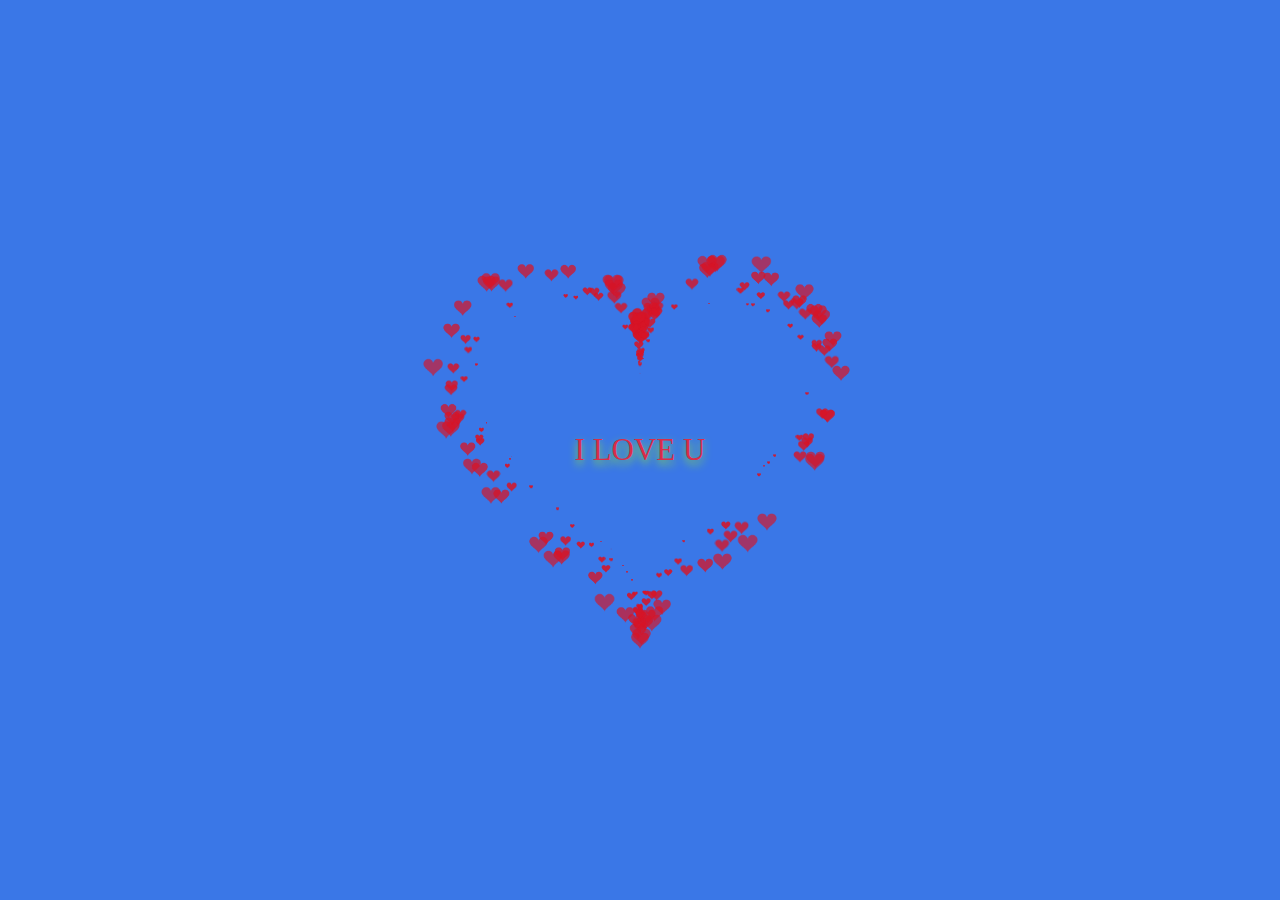
==== index.html @ 83ef6614 "change name" ====
<!DOCTYPE HTML PUBLIC "-//W3C//DTD HTML 4.0 Transitional//EN">

<HTML>

 <HEAD>
     

  <TITLE> Tình iu cụa anh </TITLE>
  <link rel="stylesheet" href="mylove.css">

  <META NAME="Generator" CONTENT="EditPlus">

  <META NAME="Author" CONTENT="">

  <META NAME="Keywords" CONTENT="">

  <META NAME="Description" CONTENT="">

  <style>

  html, body {

  height: 100%;

  padding: 0;

  margin: 0;

  background: #000;

}

canvas {

  position: absolute;

  width: 100%;

  height: 100%;

}

  </style>

 </HEAD>


 <BODY>

  <canvas id="pinkboard"></canvas>

  <script>

  /*

 * Settings

 */

var settings = {

  particles: {

    length:   500, // maximum amount of particles

    duration:   2, // particle duration in sec

    velocity: 100, // particle velocity in pixels/sec

    effect: -0.75, // play with this for a nice effect

    size:      30, // particle size in pixels

  },

};


/*

 * RequestAnimationFrame polyfill by Erik Möller

 */

(function(){var b=0;var c=["ms","moz","webkit","o"];for(var a=0;a<c.length&&!window.requestAnimationFrame;++a){window.requestAnimationFrame=window[c[a]+"RequestAnimationFrame"];window.cancelAnimationFrame=window[c[a]+"CancelAnimationFrame"]||window[c[a]+"CancelRequestAnimationFrame"]}if(!window.requestAnimationFrame){window.requestAnimationFrame=function(h,e){var d=new Date().getTime();var f=Math.max(0,16-(d-b));var g=window.setTimeout(function(){h(d+f)},f);b=d+f;return g}}if(!window.cancelAnimationFrame){window.cancelAnimationFrame=function(d){clearTimeout(d)}}}());


/*

 * Point class

 */

var Point = (function() {

  function Point(x, y) {

    this.x = (typeof x !== 'undefined') ? x : 0;

    this.y = (typeof y !== 'undefined') ? y : 0;

  }

  Point.prototype.clone = function() {

    return new Point(this.x, this.y);

  };

  Point.prototype.length = function(length) {

    if (typeof length == 'undefined')

      return Math.sqrt(this.x * this.x + this.y * this.y);

    this.normalize();

    this.x *= length;

    this.y *= length;

    return this;

  };

  Point.prototype.normalize = function() {

    var length = this.length();

    this.x /= length;

    this.y /= length;

    return this;

  };

  return Point;

})();


/*

 * Particle class

 */

var Particle = (function() {

  function Particle() {

    this.position = new Point();

    this.velocity = new Point();

    this.acceleration = new Point();

    this.age = 0;

  }

  Particle.prototype.initialize = function(x, y, dx, dy) {

    this.position.x = x;

    this.position.y = y;

    this.velocity.x = dx;

    this.velocity.y = dy;

    this.acceleration.x = dx * settings.particles.effect;

    this.acceleration.y = dy * settings.particles.effect;

    this.age = 0;

  };

  Particle.prototype.update = function(deltaTime) {

    this.position.x += this.velocity.x * deltaTime;

    this.position.y += this.velocity.y * deltaTime;

    this.velocity.x += this.acceleration.x * deltaTime;

    this.velocity.y += this.acceleration.y * deltaTime;

    this.age += deltaTime;

  };

  Particle.prototype.draw = function(context, image) {

    function ease(t) {

      return (--t) * t * t + 1;

    }

    var size = image.width * ease(this.age / settings.particles.duration);

    context.globalAlpha = 1 - this.age / settings.particles.duration;

    context.drawImage(image, this.position.x - size / 2, this.position.y - size / 2, size, size);

  };

  return Particle;

})();


/*

 * ParticlePool class

 */

var ParticlePool = (function() {

  var particles,

      firstActive = 0,

      firstFree   = 0,

      duration    = settings.particles.duration;

 

  function ParticlePool(length) {

    // create and populate particle pool

    particles = new Array(length);

    for (var i = 0; i < particles.length; i++)

      particles[i] = new Particle();

  }

  ParticlePool.prototype.add = function(x, y, dx, dy) {

    particles[firstFree].initialize(x, y, dx, dy);

   

    // handle circular queue

    firstFree++;

    if (firstFree   == particles.length) firstFree   = 0;

    if (firstActive == firstFree       ) firstActive++;

    if (firstActive == particles.length) firstActive = 0;

  };

  ParticlePool.prototype.update = function(deltaTime) {

    var i;

   

    // update active particles

    if (firstActive < firstFree) {

      for (i = firstActive; i < firstFree; i++)

        particles[i].update(deltaTime);

    }

    if (firstFree < firstActive) {

      for (i = firstActive; i < particles.length; i++)

        particles[i].update(deltaTime);

      for (i = 0; i < firstFree; i++)

        particles[i].update(deltaTime);

    }

   

    // remove inactive particles

    while (particles[firstActive].age >= duration && firstActive != firstFree) {

      firstActive++;

      if (firstActive == particles.length) firstActive = 0;

    }

   

   

  };

  ParticlePool.prototype.draw = function(context, image) {

    // draw active particles

    if (firstActive < firstFree) {

      for (i = firstActive; i < firstFree; i++)

        particles[i].draw(context, image);

    }

    if (firstFree < firstActive) {

      for (i = firstActive; i < particles.length; i++)

        particles[i].draw(context, image);

      for (i = 0; i < firstFree; i++)

        particles[i].draw(context, image);

    }

  };

  return ParticlePool;

})();


/*

 * Putting it all together

 */

(function(canvas) {

  var context = canvas.getContext('2d'),

      particles = new ParticlePool(settings.particles.length),

      particleRate = settings.particles.length / settings.particles.duration, // particles/sec

      time;

 

  // get point on heart with -PI <= t <= PI

  function pointOnHeart(t) {

    return new Point(

      160 * Math.pow(Math.sin(t), 3),

      130 * Math.cos(t) - 50 * Math.cos(2 * t) - 20 * Math.cos(3 * t) - 10 * Math.cos(4 * t) + 25

    );

  }

 

  // creating the particle image using a dummy canvas

  var image = (function() {

    var canvas  = document.createElement('canvas'),

        context = canvas.getContext('2d');

    canvas.width  = settings.particles.size;

    canvas.height = settings.particles.size;

    // helper function to create the path

    function to(t) {

      var point = pointOnHeart(t);

      point.x = settings.particles.size / 2 + point.x * settings.particles.size / 350;

      point.y = settings.particles.size / 2 - point.y * settings.particles.size / 350;

      return point;

    }

    // create the path

    context.beginPath();

    var t = -Math.PI;

    var point = to(t);

    context.moveTo(point.x, point.y);

    while (t < Math.PI) {

      t += 0.01; // baby steps!

      point = to(t);

      context.lineTo(point.x, point.y);

    }

    context.closePath();

    // create the fill

    context.fillStyle = '#d71527';

    context.fill();

    // create the image

    var image = new Image();

    image.src = canvas.toDataURL();

    return image;

  })();

 

  // render that thing!

  function render() {

    // next animation frame

    requestAnimationFrame(render);

   

    // update time

    var newTime   = new Date().getTime() / 1000,

        deltaTime = newTime - (time || newTime);

    time = newTime;

   

    // clear canvas

    context.clearRect(0, 0, canvas.width, canvas.height);

   

    // create new particles

    var amount = particleRate * deltaTime;

    for (var i = 0; i < amount; i++) {

      var pos = pointOnHeart(Math.PI - 2 * Math.PI * Math.random());

      var dir = pos.clone().length(settings.particles.velocity);

      particles.add(canvas.width / 2 + pos.x, canvas.height / 2 - pos.y, dir.x, -dir.y);

    }

   

    // update and draw particles

    particles.update(deltaTime);

    particles.draw(context, image);

  }

 

  // handle (re-)sizing of the canvas

  function onResize() {

    canvas.width  = canvas.clientWidth;

    canvas.height = canvas.clientHeight;

  }

  window.onresize = onResize;

 

  // delay rendering bootstrap

  setTimeout(function() {

    onResize();

    render();

  }, 10);

})(document.getElementById('pinkboard'));

  </script>

  <div class="text-center">
     <p class="text-center--desc">I LOVE U</p>
  </div>

 </BODY>

</HTML>
---- mylove.css ----
body {
    background:#3a77e7;
}

.text-center {
    background:#3a77e7;
}

.text-center--desc {
    width: 100%;height: 100%;
    font-size:31px;
    display: flex;
    align-items: center;
    justify-content: center;
    text-align: center;
    text-shadow:0 4px 8px #92eb2c;
    color:#da2c49;
    margin-bottom: 5px;

}
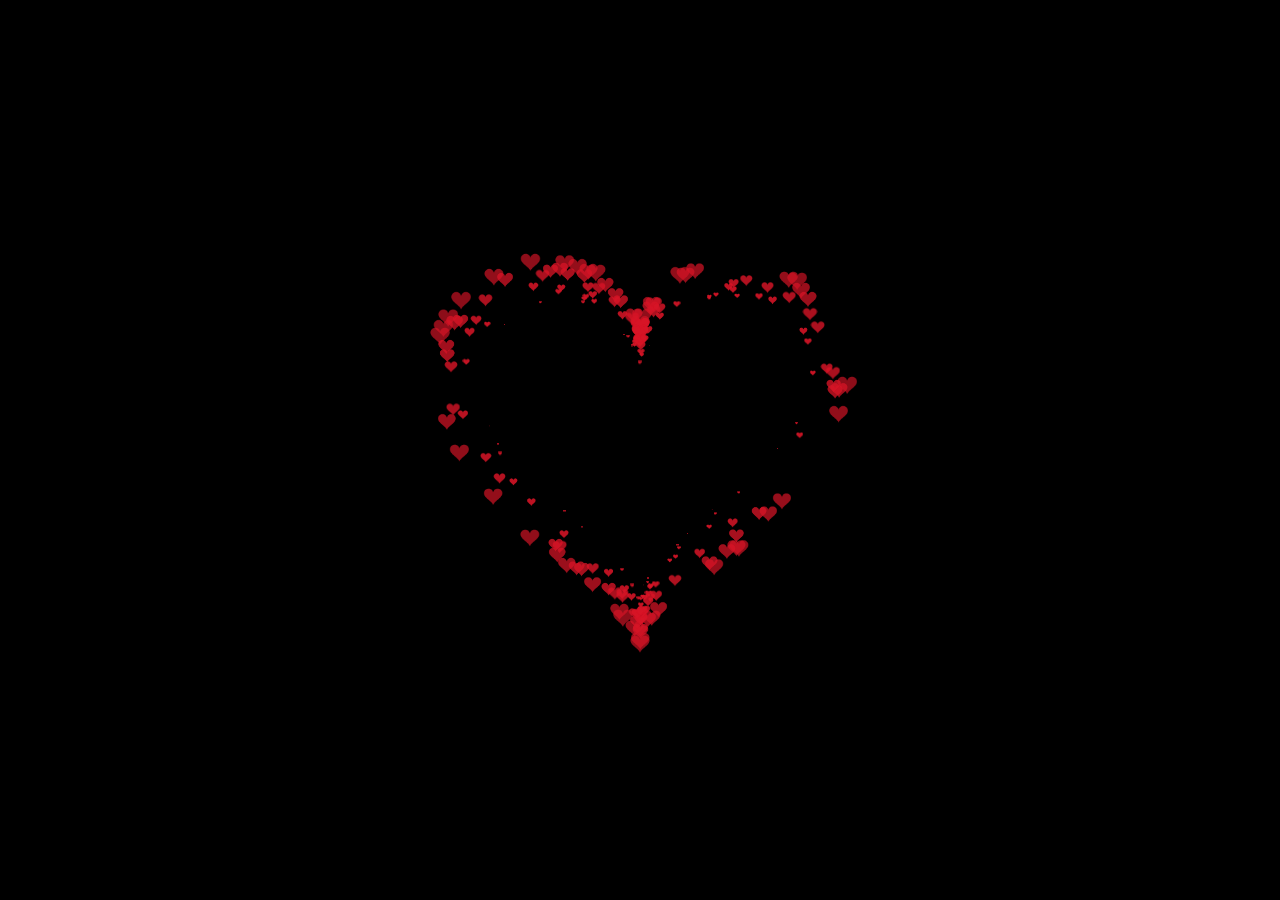
==== commit 6ff3bfe4: "last change" ====
--- a/index.html
+++ b/index.html
@@ -518,9 +518,7 @@
 
   </script>
 
-  <div class="text-center">
-     <p class="text-center--desc">I LOVE U</p>
-  </div>
+  
 
  </BODY>
 
--- a/mylove.css
+++ b/mylove.css
@@ -1,9 +1,9 @@
 body {
-    background:#3a77e7;
+    background:#000;
 }
 
 .text-center {
-    background:#3a77e7;
+    background:#000;
 }
 
 .text-center--desc {
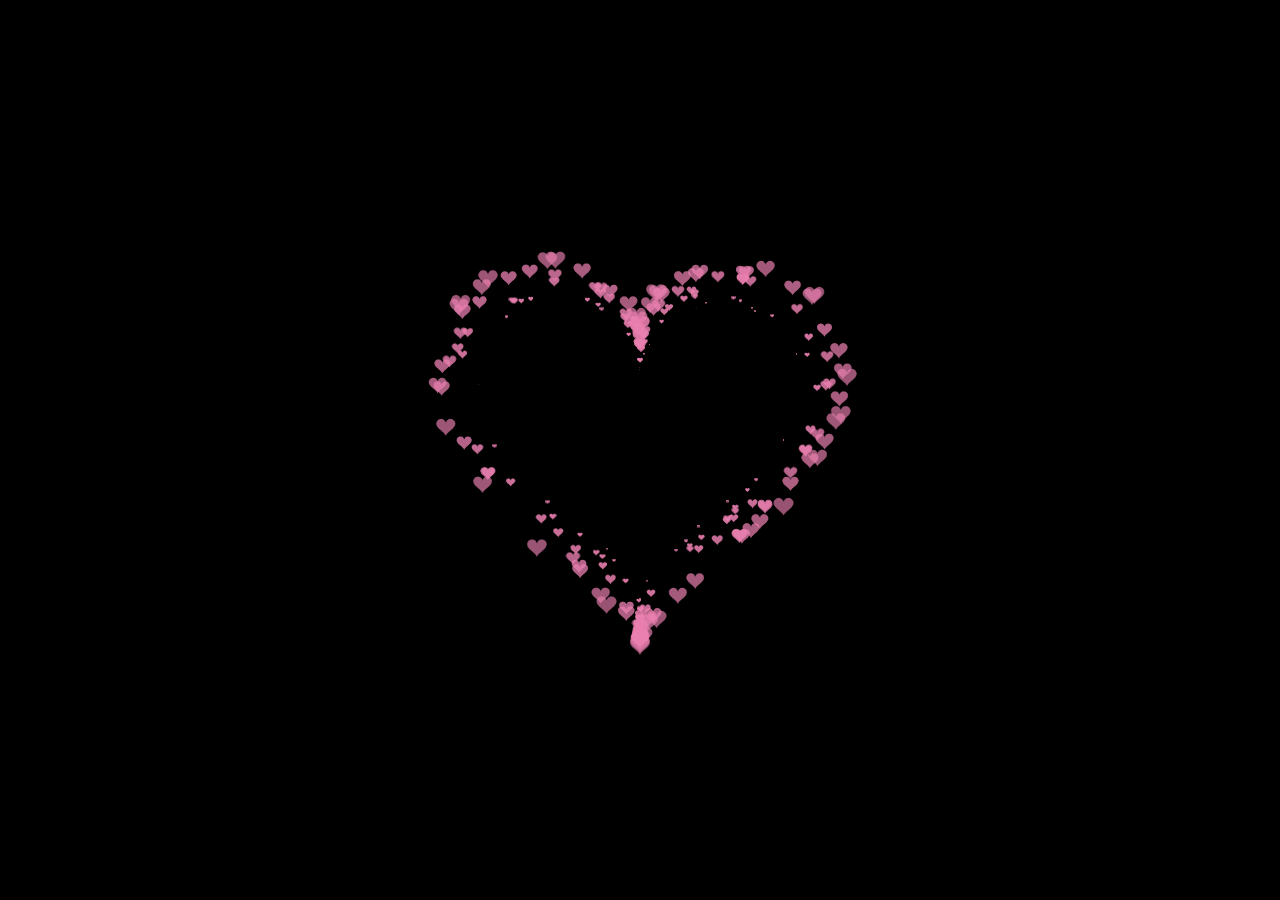
==== commit bfbdb945: "rename" ====
--- a/index.html
+++ b/index.html
@@ -3,10 +3,8 @@
 <HTML>
 
  <HEAD>
-     
-
-  <TITLE> Tình iu cụa anh </TITLE>
-  <link rel="stylesheet" href="mylove.css">
+
+  <TITLE> New Document </TITLE>
 
   <META NAME="Generator" CONTENT="EditPlus">
 
@@ -422,7 +420,7 @@
 
     // create the fill
 
-    context.fillStyle = '#d71527';
+    context.fillStyle = '#ea80b0';
 
     context.fill();
 
@@ -518,8 +516,6 @@
 
   </script>
 
-  
-
  </BODY>
 
 </HTML>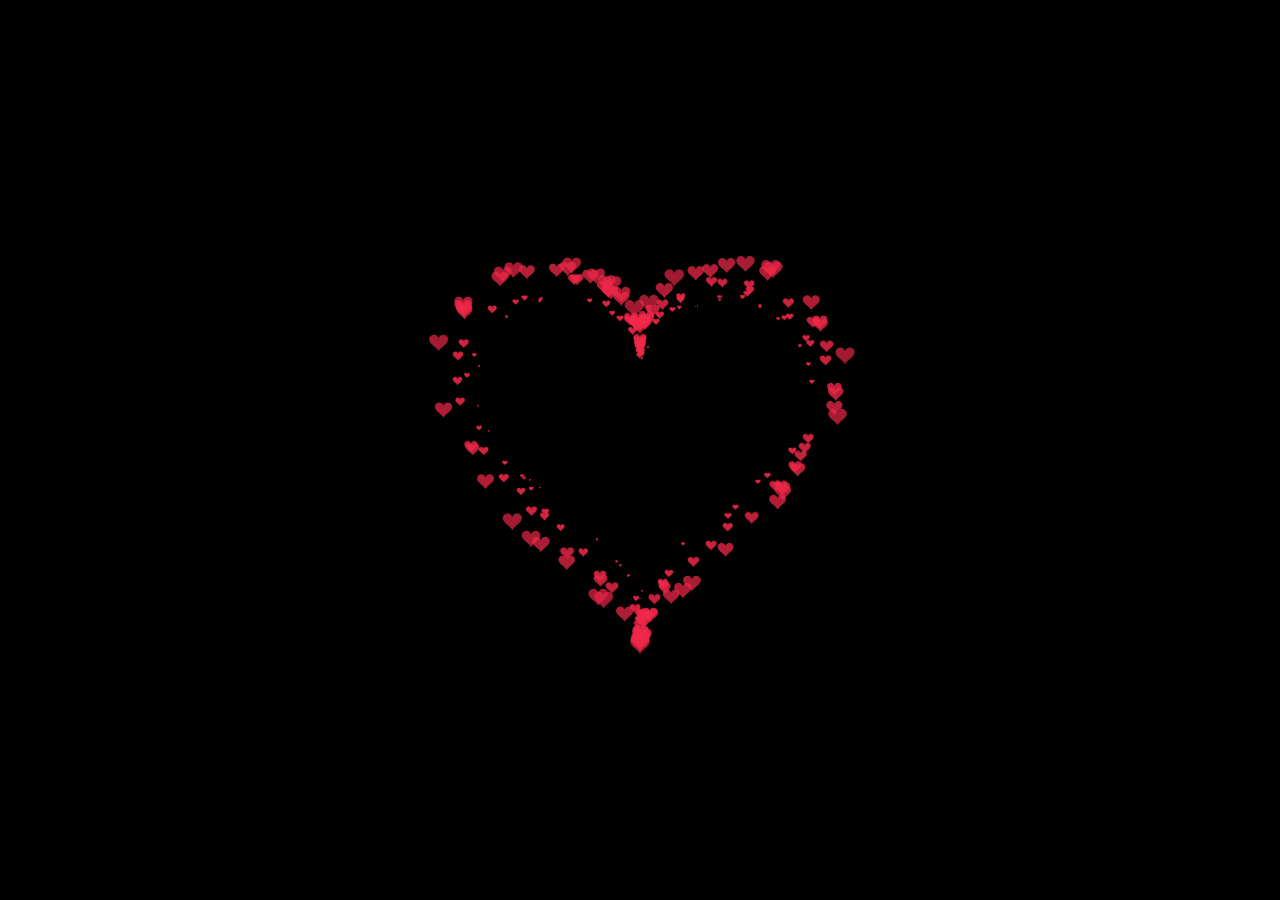
==== commit e404bce3: "new1 commit" ====
--- a/index.html
+++ b/index.html
@@ -420,7 +420,7 @@
 
     // create the fill
 
-    context.fillStyle = '#ea80b0';
+    context.fillStyle = '#f1294a';
 
     context.fill();
 
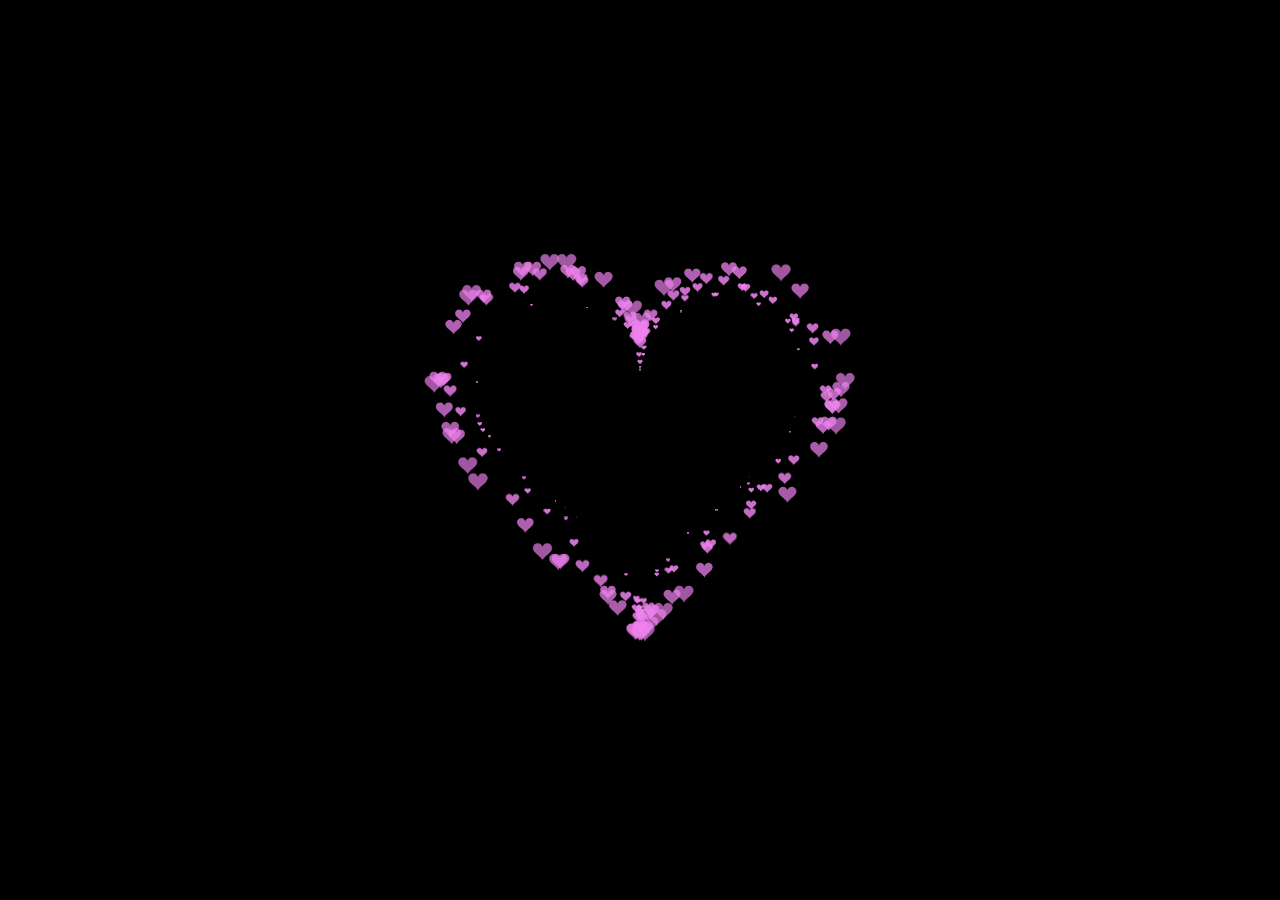
==== commit 4fa126e9: "new commit" ====
--- a/index.html
+++ b/index.html
@@ -4,7 +4,7 @@
 
  <HEAD>
 
-  <TITLE> New Document </TITLE>
+  <TITLE> Manhh </TITLE>
 
   <META NAME="Generator" CONTENT="EditPlus">
 
@@ -420,7 +420,7 @@
 
     // create the fill
 
-    context.fillStyle = '#f1294a';
+    context.fillStyle = '#EE82EE';
 
     context.fill();
 
